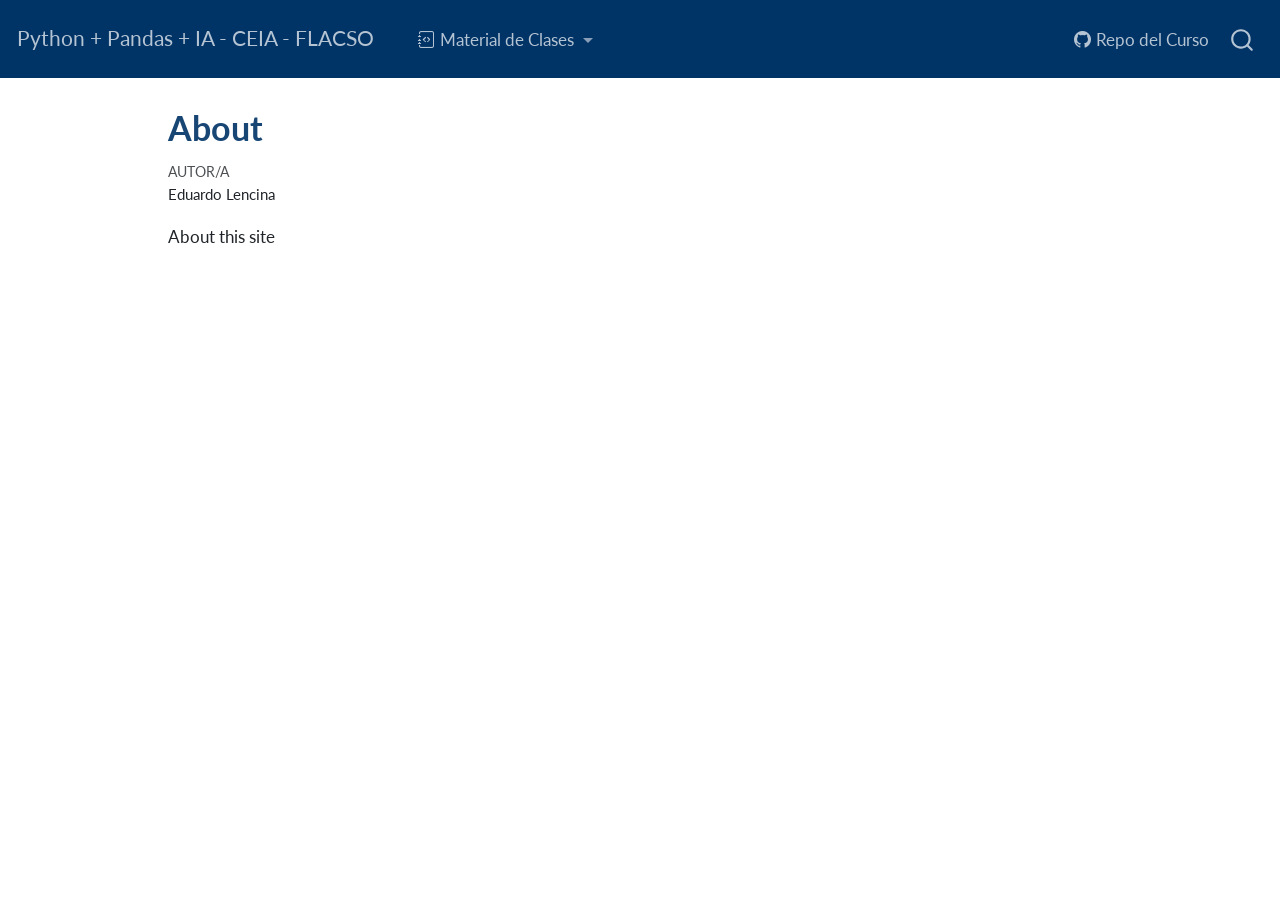
==== docs/about.html @ 20882b73 "feat: setup inicial unificado y limpio" ====
<!DOCTYPE html>
<html xmlns="http://www.w3.org/1999/xhtml" lang="es" xml:lang="es"><head>

<meta charset="utf-8">
<meta name="generator" content="quarto-1.3.450">

<meta name="viewport" content="width=device-width, initial-scale=1.0, user-scalable=yes">

<meta name="author" content="Eduardo Lencina">

<title>Python + Pandas + IA - CEIA - FLACSO - About</title>
<style>
code{white-space: pre-wrap;}
span.smallcaps{font-variant: small-caps;}
div.columns{display: flex; gap: min(4vw, 1.5em);}
div.column{flex: auto; overflow-x: auto;}
div.hanging-indent{margin-left: 1.5em; text-indent: -1.5em;}
ul.task-list{list-style: none;}
ul.task-list li input[type="checkbox"] {
  width: 0.8em;
  margin: 0 0.8em 0.2em -1em; /* quarto-specific, see https://github.com/quarto-dev/quarto-cli/issues/4556 */ 
  vertical-align: middle;
}
</style>


<script src="site_libs/quarto-nav/quarto-nav.js"></script>
<script src="site_libs/quarto-nav/headroom.min.js"></script>
<script src="site_libs/clipboard/clipboard.min.js"></script>
<script src="site_libs/quarto-search/autocomplete.umd.js"></script>
<script src="site_libs/quarto-search/fuse.min.js"></script>
<script src="site_libs/quarto-search/quarto-search.js"></script>
<meta name="quarto:offset" content="./">
<script src="site_libs/quarto-html/quarto.js"></script>
<script src="site_libs/quarto-html/popper.min.js"></script>
<script src="site_libs/quarto-html/tippy.umd.min.js"></script>
<script src="site_libs/quarto-html/anchor.min.js"></script>
<link href="site_libs/quarto-html/tippy.css" rel="stylesheet">
<link href="site_libs/quarto-html/quarto-syntax-highlighting.css" rel="stylesheet" id="quarto-text-highlighting-styles">
<script src="site_libs/bootstrap/bootstrap.min.js"></script>
<link href="site_libs/bootstrap/bootstrap-icons.css" rel="stylesheet">
<link href="site_libs/bootstrap/bootstrap.min.css" rel="stylesheet" id="quarto-bootstrap" data-mode="light">
<script id="quarto-search-options" type="application/json">{
  "location": "navbar",
  "copy-button": false,
  "collapse-after": 3,
  "panel-placement": "end",
  "type": "overlay",
  "limit": 20,
  "language": {
    "search-no-results-text": "Sin resultados",
    "search-matching-documents-text": "documentos encontrados",
    "search-copy-link-title": "Copiar el enlace en la búsqueda",
    "search-hide-matches-text": "Ocultar resultados adicionales",
    "search-more-match-text": "resultado adicional en este documento",
    "search-more-matches-text": "resultados adicionales en este documento",
    "search-clear-button-title": "Borrar",
    "search-detached-cancel-button-title": "Cancelar",
    "search-submit-button-title": "Enviar",
    "search-label": "Buscar"
  }
}</script>


<link rel="stylesheet" href="styles.css">
</head>

<body class="nav-fixed">

<div id="quarto-search-results"></div>
  <header id="quarto-header" class="headroom fixed-top">
    <nav class="navbar navbar-expand-lg navbar-dark ">
      <div class="navbar-container container-fluid">
      <div class="navbar-brand-container">
    <a class="navbar-brand" href="./index.html">
    <span class="navbar-title">Python + Pandas + IA - CEIA - FLACSO</span>
    </a>
  </div>
            <div id="quarto-search" class="" title="Buscar"></div>
          <button class="navbar-toggler" type="button" data-bs-toggle="collapse" data-bs-target="#navbarCollapse" aria-controls="navbarCollapse" aria-expanded="false" aria-label="Navegación de palanca" onclick="if (window.quartoToggleHeadroom) { window.quartoToggleHeadroom(); }">
  <span class="navbar-toggler-icon"></span>
</button>
          <div class="collapse navbar-collapse" id="navbarCollapse">
            <ul class="navbar-nav navbar-nav-scroll me-auto">
  <li class="nav-item dropdown ">
    <a class="nav-link dropdown-toggle" href="#" id="nav-menu-material-de-clases" role="button" data-bs-toggle="dropdown" aria-expanded="false" rel="" target="">
      <i class="bi bi-journal-code" role="img">
</i> 
 <span class="menu-text">Material de Clases</span>
    </a>
    <ul class="dropdown-menu" aria-labelledby="nav-menu-material-de-clases">    
        <li>
    <a class="dropdown-item" href="./clase_01.html" rel="" target="">
 <span class="dropdown-text">Clase 01: El Ecosistema</span></a>
  </li>  
        <li>
    <a class="dropdown-item" href="./clase_02.html" rel="" target="">
 <span class="dropdown-text">Clase 02: Python + Pandas</span></a>
  </li>  
        <li>
    <a class="dropdown-item" href="./clase_03.html" rel="" target="">
 <span class="dropdown-text">Clase 03: Selección de Datos</span></a>
  </li>  
        <li>
    <a class="dropdown-item" href="./clase_04.html" rel="" target="">
 <span class="dropdown-text">Clase 04: Split-Apply-Combine</span></a>
  </li>  
        <li>
    <a class="dropdown-item" href="./clase_05.html" rel="" target="">
 <span class="dropdown-text">Clase 05: Ponderación</span></a>
  </li>  
    </ul>
  </li>
</ul>
            <ul class="navbar-nav navbar-nav-scroll ms-auto">
  <li class="nav-item">
    <a class="nav-link" href="https://github.com/EduardoQuantum/CeiaFlacso" rel="" target=""><i class="bi bi-github" role="img">
</i> 
 <span class="menu-text">Repo del Curso</span></a>
  </li>  
</ul>
            <div class="quarto-navbar-tools">
</div>
          </div> <!-- /navcollapse -->
      </div> <!-- /container-fluid -->
    </nav>
</header>
<!-- content -->
<div id="quarto-content" class="quarto-container page-columns page-rows-contents page-layout-article page-navbar">
<!-- sidebar -->
<!-- margin-sidebar -->
    <div id="quarto-margin-sidebar" class="sidebar margin-sidebar">
        
    </div>
<!-- main -->
<main class="content" id="quarto-document-content">

<header id="title-block-header" class="quarto-title-block default">
<div class="quarto-title">
<h1 class="title">About</h1>
</div>



<div class="quarto-title-meta">

    <div>
    <div class="quarto-title-meta-heading">Autor/a</div>
    <div class="quarto-title-meta-contents">
             <p>Eduardo Lencina </p>
          </div>
  </div>
    
  
    
  </div>
  

</header>

<p>About this site</p>



</main> <!-- /main -->
<script id="quarto-html-after-body" type="application/javascript">
window.document.addEventListener("DOMContentLoaded", function (event) {
  const toggleBodyColorMode = (bsSheetEl) => {
    const mode = bsSheetEl.getAttribute("data-mode");
    const bodyEl = window.document.querySelector("body");
    if (mode === "dark") {
      bodyEl.classList.add("quarto-dark");
      bodyEl.classList.remove("quarto-light");
    } else {
      bodyEl.classList.add("quarto-light");
      bodyEl.classList.remove("quarto-dark");
    }
  }
  const toggleBodyColorPrimary = () => {
    const bsSheetEl = window.document.querySelector("link#quarto-bootstrap");
    if (bsSheetEl) {
      toggleBodyColorMode(bsSheetEl);
    }
  }
  toggleBodyColorPrimary();  
  const icon = "";
  const anchorJS = new window.AnchorJS();
  anchorJS.options = {
    placement: 'right',
    icon: icon
  };
  anchorJS.add('.anchored');
  const isCodeAnnotation = (el) => {
    for (const clz of el.classList) {
      if (clz.startsWith('code-annotation-')) {                     
        return true;
      }
    }
    return false;
  }
  const clipboard = new window.ClipboardJS('.code-copy-button', {
    text: function(trigger) {
      const codeEl = trigger.previousElementSibling.cloneNode(true);
      for (const childEl of codeEl.children) {
        if (isCodeAnnotation(childEl)) {
          childEl.remove();
        }
      }
      return codeEl.innerText;
    }
  });
  clipboard.on('success', function(e) {
    // button target
    const button = e.trigger;
    // don't keep focus
    button.blur();
    // flash "checked"
    button.classList.add('code-copy-button-checked');
    var currentTitle = button.getAttribute("title");
    button.setAttribute("title", "Copiado");
    let tooltip;
    if (window.bootstrap) {
      button.setAttribute("data-bs-toggle", "tooltip");
      button.setAttribute("data-bs-placement", "left");
      button.setAttribute("data-bs-title", "Copiado");
      tooltip = new bootstrap.Tooltip(button, 
        { trigger: "manual", 
          customClass: "code-copy-button-tooltip",
          offset: [0, -8]});
      tooltip.show();    
    }
    setTimeout(function() {
      if (tooltip) {
        tooltip.hide();
        button.removeAttribute("data-bs-title");
        button.removeAttribute("data-bs-toggle");
        button.removeAttribute("data-bs-placement");
      }
      button.setAttribute("title", currentTitle);
      button.classList.remove('code-copy-button-checked');
    }, 1000);
    // clear code selection
    e.clearSelection();
  });
  function tippyHover(el, contentFn) {
    const config = {
      allowHTML: true,
      content: contentFn,
      maxWidth: 500,
      delay: 100,
      arrow: false,
      appendTo: function(el) {
          return el.parentElement;
      },
      interactive: true,
      interactiveBorder: 10,
      theme: 'quarto',
      placement: 'bottom-start'
    };
    window.tippy(el, config); 
  }
  const noterefs = window.document.querySelectorAll('a[role="doc-noteref"]');
  for (var i=0; i<noterefs.length; i++) {
    const ref = noterefs[i];
    tippyHover(ref, function() {
      // use id or data attribute instead here
      let href = ref.getAttribute('data-footnote-href') || ref.getAttribute('href');
      try { href = new URL(href).hash; } catch {}
      const id = href.replace(/^#\/?/, "");
      const note = window.document.getElementById(id);
      return note.innerHTML;
    });
  }
      let selectedAnnoteEl;
      const selectorForAnnotation = ( cell, annotation) => {
        let cellAttr = 'data-code-cell="' + cell + '"';
        let lineAttr = 'data-code-annotation="' +  annotation + '"';
        const selector = 'span[' + cellAttr + '][' + lineAttr + ']';
        return selector;
      }
      const selectCodeLines = (annoteEl) => {
        const doc = window.document;
        const targetCell = annoteEl.getAttribute("data-target-cell");
        const targetAnnotation = annoteEl.getAttribute("data-target-annotation");
        const annoteSpan = window.document.querySelector(selectorForAnnotation(targetCell, targetAnnotation));
        const lines = annoteSpan.getAttribute("data-code-lines").split(",");
        const lineIds = lines.map((line) => {
          return targetCell + "-" + line;
        })
        let top = null;
        let height = null;
        let parent = null;
        if (lineIds.length > 0) {
            //compute the position of the single el (top and bottom and make a div)
            const el = window.document.getElementById(lineIds[0]);
            top = el.offsetTop;
            height = el.offsetHeight;
            parent = el.parentElement.parentElement;
          if (lineIds.length > 1) {
            const lastEl = window.document.getElementById(lineIds[lineIds.length - 1]);
            const bottom = lastEl.offsetTop + lastEl.offsetHeight;
            height = bottom - top;
          }
          if (top !== null && height !== null && parent !== null) {
            // cook up a div (if necessary) and position it 
            let div = window.document.getElementById("code-annotation-line-highlight");
            if (div === null) {
              div = window.document.createElement("div");
              div.setAttribute("id", "code-annotation-line-highlight");
              div.style.position = 'absolute';
              parent.appendChild(div);
            }
            div.style.top = top - 2 + "px";
            div.style.height = height + 4 + "px";
            let gutterDiv = window.document.getElementById("code-annotation-line-highlight-gutter");
            if (gutterDiv === null) {
              gutterDiv = window.document.createElement("div");
              gutterDiv.setAttribute("id", "code-annotation-line-highlight-gutter");
              gutterDiv.style.position = 'absolute';
              const codeCell = window.document.getElementById(targetCell);
              const gutter = codeCell.querySelector('.code-annotation-gutter');
              gutter.appendChild(gutterDiv);
            }
            gutterDiv.style.top = top - 2 + "px";
            gutterDiv.style.height = height + 4 + "px";
          }
          selectedAnnoteEl = annoteEl;
        }
      };
      const unselectCodeLines = () => {
        const elementsIds = ["code-annotation-line-highlight", "code-annotation-line-highlight-gutter"];
        elementsIds.forEach((elId) => {
          const div = window.document.getElementById(elId);
          if (div) {
            div.remove();
          }
        });
        selectedAnnoteEl = undefined;
      };
      // Attach click handler to the DT
      const annoteDls = window.document.querySelectorAll('dt[data-target-cell]');
      for (const annoteDlNode of annoteDls) {
        annoteDlNode.addEventListener('click', (event) => {
          const clickedEl = event.target;
          if (clickedEl !== selectedAnnoteEl) {
            unselectCodeLines();
            const activeEl = window.document.querySelector('dt[data-target-cell].code-annotation-active');
            if (activeEl) {
              activeEl.classList.remove('code-annotation-active');
            }
            selectCodeLines(clickedEl);
            clickedEl.classList.add('code-annotation-active');
          } else {
            // Unselect the line
            unselectCodeLines();
            clickedEl.classList.remove('code-annotation-active');
          }
        });
      }
  const findCites = (el) => {
    const parentEl = el.parentElement;
    if (parentEl) {
      const cites = parentEl.dataset.cites;
      if (cites) {
        return {
          el,
          cites: cites.split(' ')
        };
      } else {
        return findCites(el.parentElement)
      }
    } else {
      return undefined;
    }
  };
  var bibliorefs = window.document.querySelectorAll('a[role="doc-biblioref"]');
  for (var i=0; i<bibliorefs.length; i++) {
    const ref = bibliorefs[i];
    const citeInfo = findCites(ref);
    if (citeInfo) {
      tippyHover(citeInfo.el, function() {
        var popup = window.document.createElement('div');
        citeInfo.cites.forEach(function(cite) {
          var citeDiv = window.document.createElement('div');
          citeDiv.classList.add('hanging-indent');
          citeDiv.classList.add('csl-entry');
          var biblioDiv = window.document.getElementById('ref-' + cite);
          if (biblioDiv) {
            citeDiv.innerHTML = biblioDiv.innerHTML;
          }
          popup.appendChild(citeDiv);
        });
        return popup.innerHTML;
      });
    }
  }
});
</script>
</div> <!-- /content -->



</body></html>
---- docs/site_libs/quarto-html/tippy.css ----
.tippy-box[data-animation=fade][data-state=hidden]{opacity:0}[data-tippy-root]{max-width:calc(100vw - 10px)}.tippy-box{position:relative;background-color:#333;color:#fff;border-radius:4px;font-size:14px;line-height:1.4;white-space:normal;outline:0;transition-property:transform,visibility,opacity}.tippy-box[data-placement^=top]>.tippy-arrow{bottom:0}.tippy-box[data-placement^=top]>.tippy-arrow:before{bottom:-7px;left:0;border-width:8px 8px 0;border-top-color:initial;transform-origin:center top}.tippy-box[data-placement^=bottom]>.tippy-arrow{top:0}.tippy-box[data-placement^=bottom]>.tippy-arrow:before{top:-7px;left:0;border-width:0 8px 8px;border-bottom-color:initial;transform-origin:center bottom}.tippy-box[data-placement^=left]>.tippy-arrow{right:0}.tippy-box[data-placement^=left]>.tippy-arrow:before{border-width:8px 0 8px 8px;border-left-color:initial;right:-7px;transform-origin:center left}.tippy-box[data-placement^=right]>.tippy-arrow{left:0}.tippy-box[data-placement^=right]>.tippy-arrow:before{left:-7px;border-width:8px 8px 8px 0;border-right-color:initial;transform-origin:center right}.tippy-box[data-inertia][data-state=visible]{transition-timing-function:cubic-bezier(.54,1.5,.38,1.11)}.tippy-arrow{width:16px;height:16px;color:#333}.tippy-arrow:before{content:"";position:absolute;border-color:transparent;border-style:solid}.tippy-content{position:relative;padding:5px 9px;z-index:1}
---- docs/site_libs/quarto-html/quarto-syntax-highlighting.css ----
/* quarto syntax highlight colors */
:root {
  --quarto-hl-ot-color: #003B4F;
  --quarto-hl-at-color: #657422;
  --quarto-hl-ss-color: #20794D;
  --quarto-hl-an-color: #5E5E5E;
  --quarto-hl-fu-color: #4758AB;
  --quarto-hl-st-color: #20794D;
  --quarto-hl-cf-color: #003B4F;
  --quarto-hl-op-color: #5E5E5E;
  --quarto-hl-er-color: #AD0000;
  --quarto-hl-bn-color: #AD0000;
  --quarto-hl-al-color: #AD0000;
  --quarto-hl-va-color: #111111;
  --quarto-hl-bu-color: inherit;
  --quarto-hl-ex-color: inherit;
  --quarto-hl-pp-color: #AD0000;
  --quarto-hl-in-color: #5E5E5E;
  --quarto-hl-vs-color: #20794D;
  --quarto-hl-wa-color: #5E5E5E;
  --quarto-hl-do-color: #5E5E5E;
  --quarto-hl-im-color: #00769E;
  --quarto-hl-ch-color: #20794D;
  --quarto-hl-dt-color: #AD0000;
  --quarto-hl-fl-color: #AD0000;
  --quarto-hl-co-color: #5E5E5E;
  --quarto-hl-cv-color: #5E5E5E;
  --quarto-hl-cn-color: #8f5902;
  --quarto-hl-sc-color: #5E5E5E;
  --quarto-hl-dv-color: #AD0000;
  --quarto-hl-kw-color: #003B4F;
}

/* other quarto variables */
:root {
  --quarto-font-monospace: SFMono-Regular, Menlo, Monaco, Consolas, "Liberation Mono", "Courier New", monospace;
}

pre > code.sourceCode > span {
  color: #003B4F;
}

code span {
  color: #003B4F;
}

code.sourceCode > span {
  color: #003B4F;
}

div.sourceCode,
div.sourceCode pre.sourceCode {
  color: #003B4F;
}

code span.ot {
  color: #003B4F;
  font-style: inherit;
}

code span.at {
  color: #657422;
  font-style: inherit;
}

code span.ss {
  color: #20794D;
  font-style: inherit;
}

code span.an {
  color: #5E5E5E;
  font-style: inherit;
}

code span.fu {
  color: #4758AB;
  font-style: inherit;
}

code span.st {
  color: #20794D;
  font-style: inherit;
}

code span.cf {
  color: #003B4F;
  font-style: inherit;
}

code span.op {
  color: #5E5E5E;
  font-style: inherit;
}

code span.er {
  color: #AD0000;
  font-style: inherit;
}

code span.bn {
  color: #AD0000;
  font-style: inherit;
}

code span.al {
  color: #AD0000;
  font-style: inherit;
}

code span.va {
  color: #111111;
  font-style: inherit;
}

code span.bu {
  font-style: inherit;
}

code span.ex {
  font-style: inherit;
}

code span.pp {
  color: #AD0000;
  font-style: inherit;
}

code span.in {
  color: #5E5E5E;
  font-style: inherit;
}

code span.vs {
  color: #20794D;
  font-style: inherit;
}

code span.wa {
  color: #5E5E5E;
  font-style: italic;
}

code span.do {
  color: #5E5E5E;
  font-style: italic;
}

code span.im {
  color: #00769E;
  font-style: inherit;
}

code span.ch {
  color: #20794D;
  font-style: inherit;
}

code span.dt {
  color: #AD0000;
  font-style: inherit;
}

code span.fl {
  color: #AD0000;
  font-style: inherit;
}

code span.co {
  color: #5E5E5E;
  font-style: inherit;
}

code span.cv {
  color: #5E5E5E;
  font-style: italic;
}

code span.cn {
  color: #8f5902;
  font-style: inherit;
}

code span.sc {
  color: #5E5E5E;
  font-style: inherit;
}

code span.dv {
  color: #AD0000;
  font-style: inherit;
}

code span.kw {
  color: #003B4F;
  font-style: inherit;
}

.prevent-inlining {
  content: "</";
}

/*# sourceMappingURL=debc5d5d77c3f9108843748ff7464032.css.map */
---- docs/styles.css ----
/* =========================================================
   ESTILOS CEIA-FLACSO (VERSIÓN SIN BANNER)
   ========================================================= */

/* 1. ESTRUCTURA Y TIPOGRAFÍA */
body {
    padding-top: 20px; /* Espacio extra al quitar el banner */
}

h1, h2, h3, h4 {
    color: #003366 !important;
    font-weight: 700;
}

/* Enlaces con hover sutil */
a {
    color: #003366;
    text-decoration: none;
    transition: 0.3s;
}

a:hover {
    color: #0056b3;
    text-decoration: underline;
}

/* 2. OPTIMIZACIÓN PARA PANDAS (ANCHO TOTAL) */
/* Esto permite que los DataFrames respiren y no tengan scroll innecesario */
.cell-output-display table {
    width: 100% !important;
    margin: 1em 0;
    border-collapse: collapse;
}

/* 3. ZONA DE PROMPT (IA) */
.gray-italic-box {
    background-color: #fcfcfc;
    border-left: 5px solid #003366; /* Cambiado a azul para consistencia */
    padding: 1.5em;
    font-style: italic;
    color: #444;
    margin: 2em 0;
    border-radius: 4px;
    font-family: 'Georgia', serif;
    box-shadow: 2px 2px 5px rgba(0,0,0,0.05);
}

/* 4. EL MONITOR (ÁMBAR RETRO) - TU MARCA REGISTRADA */
.monitor-box {
    background-color: #000000 !important;
    padding: 15px;
    border-radius: 8px;
    margin: 20px 0;
    border-left: 8px solid #ffcc00;
    box-shadow: 0 4px 10px rgba(0,0,0,0.3);
}

.monitor-box pre, .monitor-box code, .monitor-box .sourceCode {
    background-color: #000000 !important;
    color: #ffcc00 !important;
    font-family: 'Fira Code', 'Consolas', monospace !important; /* Fira Code es ideal para Python */
}

/* Comentarios en verde neón */
.monitor-box span.co, .monitor-box span.st {
    color: #00ff00 !important;
}

/* 5. AJUSTES DE CÓDIGO ESTÁNDAR */
.cell-code {
    background-color: #f8f9fa !important;
    border: 1px solid #e9ecef;
    border-radius: 6px;
}

/* Estilo del botón de copiar para que no desentone */
.quarto-copy-button {
    background-color: #003366 !important;
    border-radius: 4px;
}
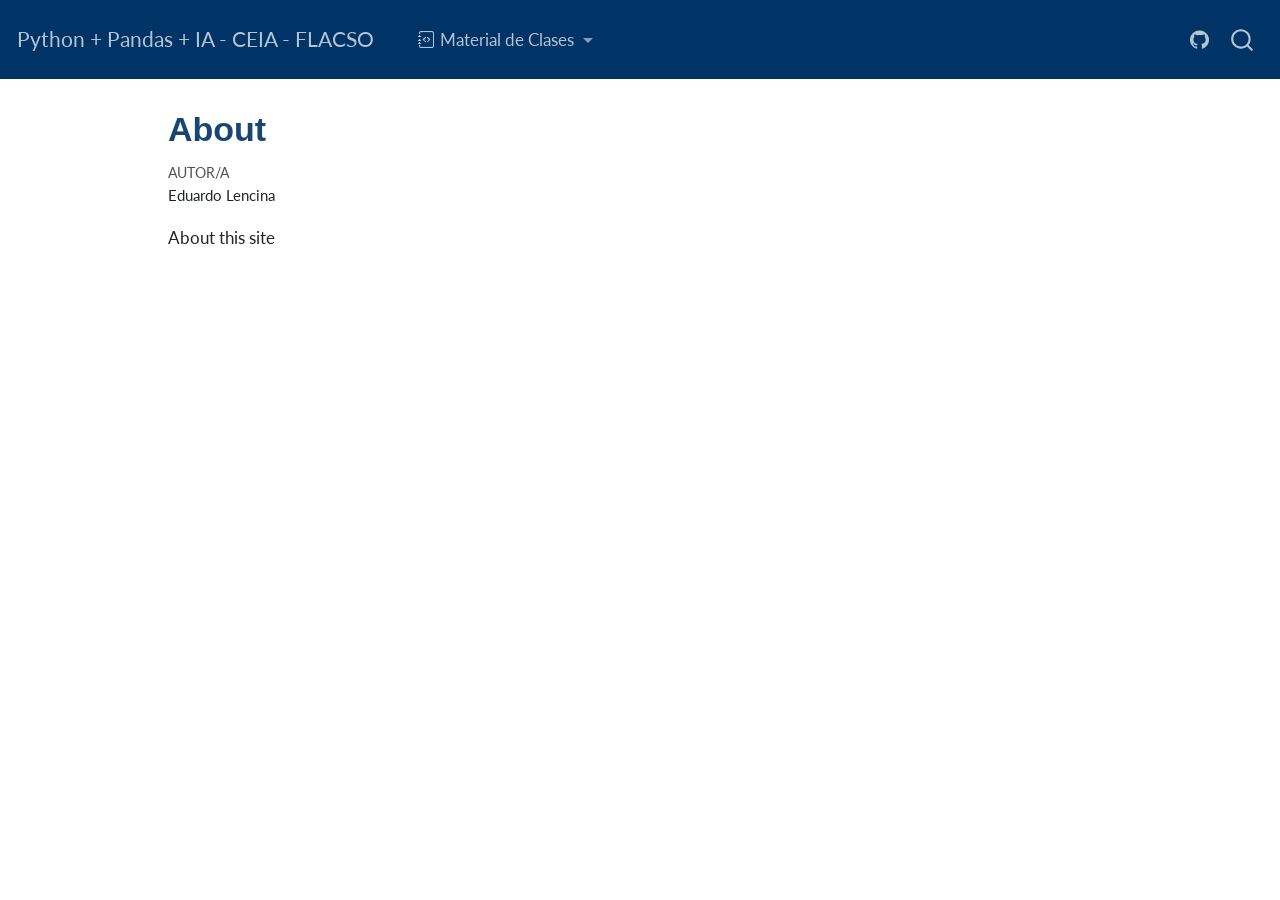
==== commit eb937c58: "Update clases" ====
--- a/docs/about.html
+++ b/docs/about.html
@@ -105,18 +105,14 @@
     <a class="dropdown-item" href="./clase_04.html" rel="" target="">
  <span class="dropdown-text">Clase 04: Split-Apply-Combine</span></a>
   </li>  
-        <li>
-    <a class="dropdown-item" href="./clase_05.html" rel="" target="">
- <span class="dropdown-text">Clase 05: Ponderación</span></a>
-  </li>  
     </ul>
   </li>
 </ul>
             <ul class="navbar-nav navbar-nav-scroll ms-auto">
-  <li class="nav-item">
-    <a class="nav-link" href="https://github.com/EduardoQuantum/CeiaFlacso" rel="" target=""><i class="bi bi-github" role="img">
+  <li class="nav-item compact">
+    <a class="nav-link" href="https://github.com/EduardoQuantum/CeiaPython.git" rel="" target=""><i class="bi bi-github" role="img" aria-label="GitHub">
 </i> 
- <span class="menu-text">Repo del Curso</span></a>
+ <span class="menu-text"></span></a>
   </li>  
 </ul>
             <div class="quarto-navbar-tools">
--- a/docs/styles.css
+++ b/docs/styles.css
@@ -1,80 +1,98 @@
 /* =========================================================
-   ESTILOS CEIA-FLACSO (VERSIÓN SIN BANNER)
+   ESTILOS DEFINITIVOS CEIA-FLACSO (PROYECTO MULETO)
    ========================================================= */
 
-/* 1. ESTRUCTURA Y TIPOGRAFÍA */
+/* 1. AJUSTES DE ESTRUCTURA (SIN BANNER) */
 body {
-    padding-top: 20px; /* Espacio extra al quitar el banner */
+    padding-top: 20px;
 }
 
 h1, h2, h3, h4 {
     color: #003366 !important;
-    font-weight: 700;
 }
 
-/* Enlaces con hover sutil */
 a {
     color: #003366;
-    text-decoration: none;
-    transition: 0.3s;
 }
 
-a:hover {
-    color: #0056b3;
-    text-decoration: underline;
+/* 2. CAJA DE ATENCIÓN (Callout Important) - Tus reglas originales */
+.callout-important.callout-style-default {
+    border-left-color: #003366 !important;
 }
 
-/* 2. OPTIMIZACIÓN PARA PANDAS (ANCHO TOTAL) */
-/* Esto permite que los DataFrames respiren y no tengan scroll innecesario */
+.callout-important .callout-header {
+    background-color: #003366 !important;
+    color: white !important;
+}
+
+/* 3. ZONA DE PROMPT (IA) - Estilo Muleto */
+.gray-italic-box {
+    background-color: #f8f9fa;
+    border-left: 5px solid #cccccc;
+    padding: 1.2em;
+    font-style: italic;
+    color: #555555;
+    margin: 1.5em 0;
+    border-radius: 0 5px 5px 0;
+    font-family: 'Georgia', serif;
+}
+
+/* 4. EL MONITOR (ESTILO TERMINAL ÁMBAR) */
+.monitor-box {
+    background-color: #000000 !important;
+    padding: 10px 20px;
+    border-radius: 5px;
+    margin-bottom: 20px;
+    border-left: 8px solid #ffcc00;
+}
+
+/* Bloque de código Quarto dentro del monitor */
+.monitor-box .cell-code,
+.monitor-box pre,
+.monitor-box code,
+.monitor-box .sourceCode {
+    background-color: #000000 !important;
+    color: #ffcc00 !important;
+    border: none !important;
+    box-shadow: none !important;
+    font-family: 'Consolas', monospace !important;
+}
+
+/* Verde Neón para comentarios y strings */
+.monitor-box span.co, 
+.monitor-box span.st,
+.monitor-box code .co,
+.monitor-box code .st {
+    color: #00ff00 !important;
+    font-style: italic;
+}
+
+/* Obligar a todos los tokens a ser ámbar para el efecto retro */
+.monitor-box span {
+    color: #ffcc00 !important;
+    background-color: transparent !important;
+}
+
+/* Regla específica para comentarios # */
+.monitor-box span.co {
+    color: #00ff00 !important;
+}
+
+/* 5. AJUSTES DE CAJAS DE CÓDIGO ESTÁNDAR (Fuera del monitor) */
+.cell-code {
+    background-color: #f4f4f4 !important;
+    border: 1px solid #ddd;
+    border-radius: 5px;
+}
+
+.quarto-copy-button {
+    background-color: #003366 !important;
+    color: white !important;
+}
+
+/* 6. OPTIMIZACIÓN DE TABLAS PANDAS (Ancho total) */
 .cell-output-display table {
     width: 100% !important;
     margin: 1em 0;
     border-collapse: collapse;
 }
-
-/* 3. ZONA DE PROMPT (IA) */
-.gray-italic-box {
-    background-color: #fcfcfc;
-    border-left: 5px solid #003366; /* Cambiado a azul para consistencia */
-    padding: 1.5em;
-    font-style: italic;
-    color: #444;
-    margin: 2em 0;
-    border-radius: 4px;
-    font-family: 'Georgia', serif;
-    box-shadow: 2px 2px 5px rgba(0,0,0,0.05);
-}
-
-/* 4. EL MONITOR (ÁMBAR RETRO) - TU MARCA REGISTRADA */
-.monitor-box {
-    background-color: #000000 !important;
-    padding: 15px;
-    border-radius: 8px;
-    margin: 20px 0;
-    border-left: 8px solid #ffcc00;
-    box-shadow: 0 4px 10px rgba(0,0,0,0.3);
-}
-
-.monitor-box pre, .monitor-box code, .monitor-box .sourceCode {
-    background-color: #000000 !important;
-    color: #ffcc00 !important;
-    font-family: 'Fira Code', 'Consolas', monospace !important; /* Fira Code es ideal para Python */
-}
-
-/* Comentarios en verde neón */
-.monitor-box span.co, .monitor-box span.st {
-    color: #00ff00 !important;
-}
-
-/* 5. AJUSTES DE CÓDIGO ESTÁNDAR */
-.cell-code {
-    background-color: #f8f9fa !important;
-    border: 1px solid #e9ecef;
-    border-radius: 6px;
-}
-
-/* Estilo del botón de copiar para que no desentone */
-.quarto-copy-button {
-    background-color: #003366 !important;
-    border-radius: 4px;
-}
